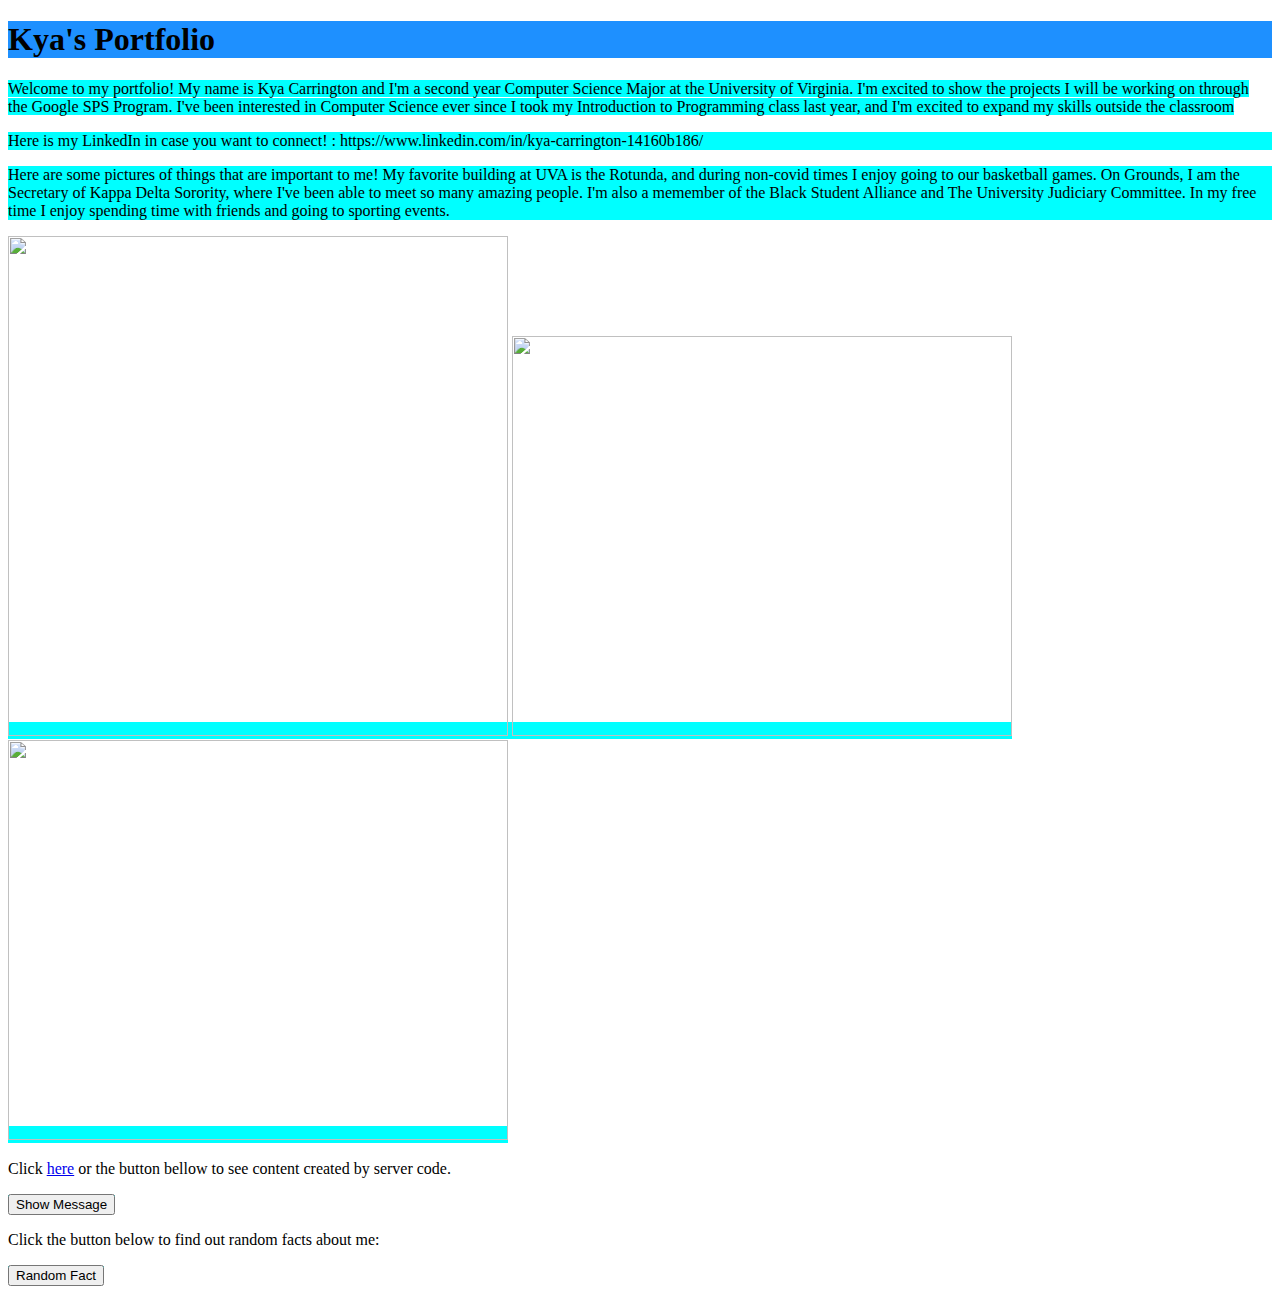
==== portfolio/src/main/webapp/index.html @ 5751d145 "Merge pull request #5 from KyaCarrington/Week2_Form" ====
<!DOCTYPE html>
<html>
  <head>
    <meta charset="UTF-8">
    <title>Kya's Portfolio</title>
    <link rel="stylesheet" href="style.css">
    <script src="script.js"></script>
    <script src="my_script.js"></script>
  </head>
  <body>
    <div id="content">
      <h1 style="background-color:DodgerBlue;">Kya's Portfolio</h1>
        <form action="/form-handler" method="POST">
            
      <p1 style="background-color:  cyan;">
        Welcome to my portfolio! My name is Kya 
          Carrington and I'm a second year
          Computer Science Major at the University of Virginia. I'm 
          excited to show the projects I will be working on through 
          the Google SPS Program. I've been interested in Computer 
          Science ever since I took my Introduction to Programming 
          class last year, and I'm excited to expand my skills 
          outside the classroom 
    
    </p>
      
      
  
    <p style="background-color:cyan;">
         Here is my 
        LinkedIn in case you
        want to connect! : https://www.linkedin.com/in/kya-carrington-14160b186/
</p>
<p style="background-color: cyan;">
    Here are some pictures of things that are important to me!
    My favorite building at UVA is the Rotunda, and during 
    non-covid times I enjoy going to our basketball games.
    On Grounds, I am the Secretary of Kappa Delta Sorority, where I've
    been able to meet so many amazing people. I'm also a memember of
    the Black Student Alliance and The University Judiciary Committee. 
    In my free time I enjoy spending time with friends and going 
    to sporting events. 
</p>
   
      <img src="/images/headshot.jpg" width="500" height="500" />
      
      
      <img src="/images/Rotunda.jpg" width="500" height="400"/>
      <img src="/images/uva.jpg" width="500" height="400"/>

      <p>Click <a href="/hello">here</a> or the button bellow to see content created by server code. </p>
      <button onclink="showtheMessage()">Show Message</button>
      <div id="hello-world-container"></div>
      <p>Click the button below to find out random facts about me:</p>
      <button onclick="addRandomGreeting()">Random Fact</button>
      <div id="greeting-container"></div>
    </div>
  </body>
  
</html>
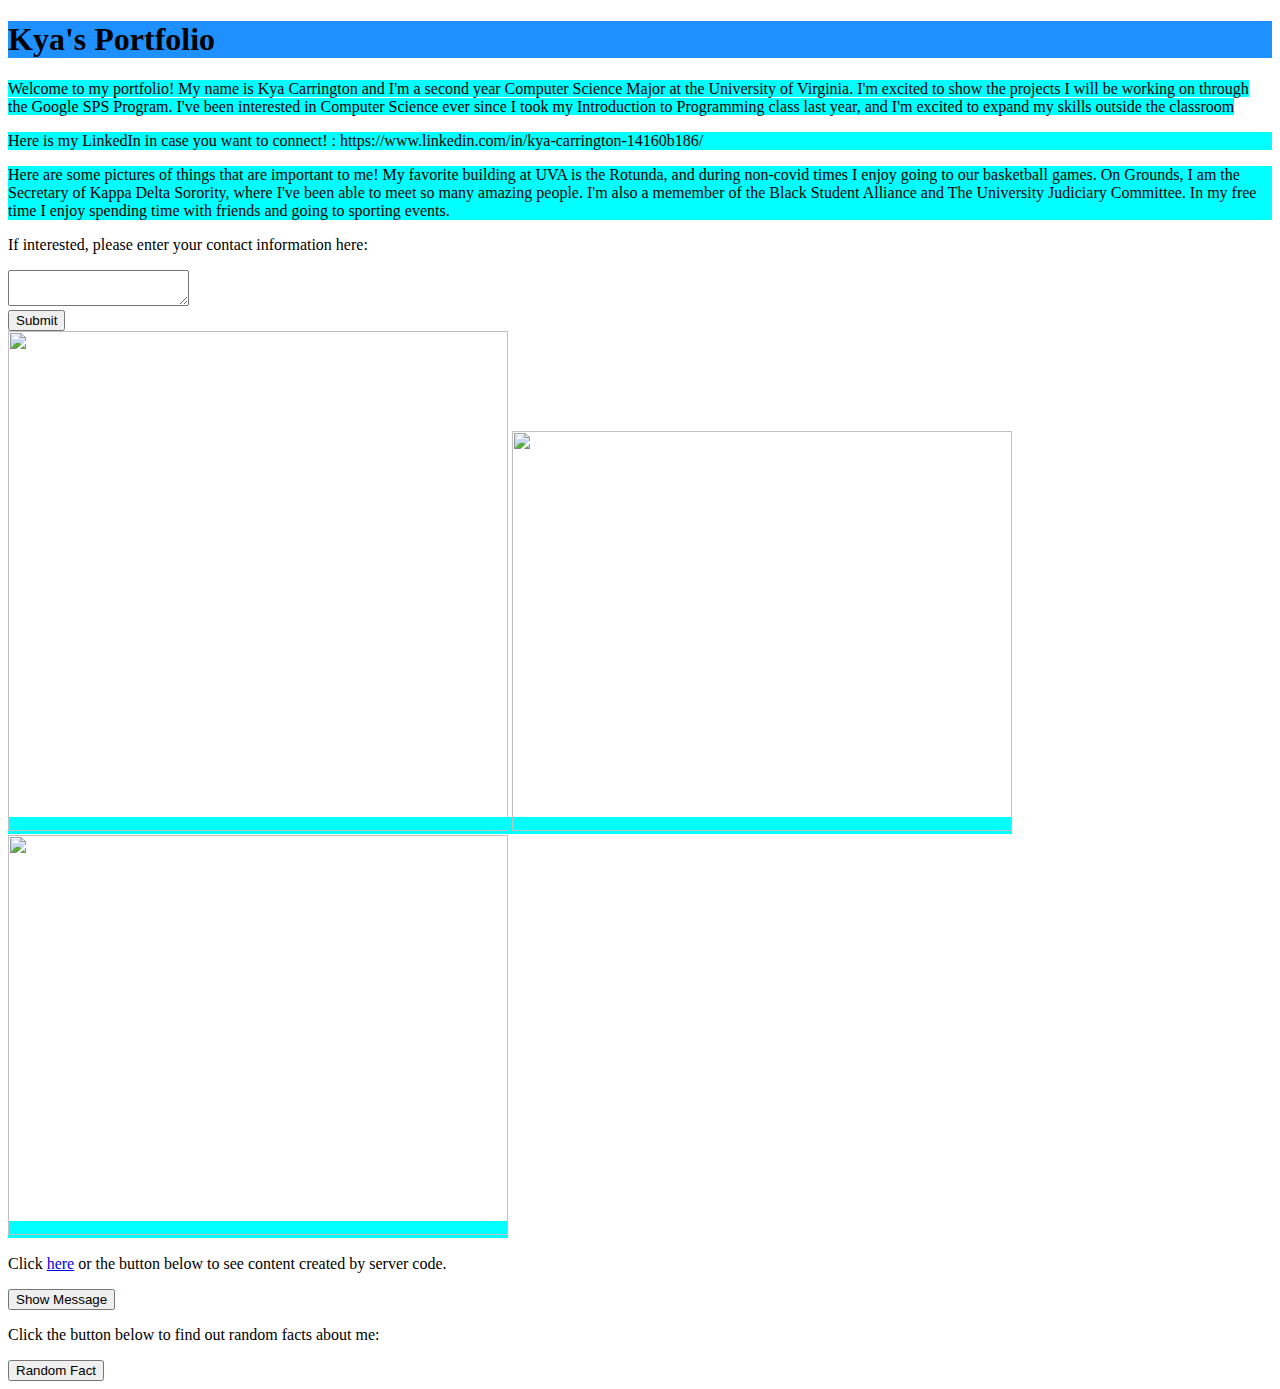
==== commit d145691c: "Merge pull request #6 from KyaCarrington/Week2_Post" ====
--- a/portfolio/src/main/webapp/index.html
+++ b/portfolio/src/main/webapp/index.html
@@ -10,7 +10,7 @@
   <body>
     <div id="content">
       <h1 style="background-color:DodgerBlue;">Kya's Portfolio</h1>
-        <form action="/form-handler" method="POST">
+        
             
       <p1 style="background-color:  cyan;">
         Welcome to my portfolio! My name is Kya 
@@ -41,6 +41,13 @@
     In my free time I enjoy spending time with friends and going 
     to sporting events. 
 </p>
+
+<form action="/form-handler" method="POST">
+             <p>If interested, please enter your contact information here:</p>
+         <textarea name="text-input"> </textarea>
+        <br/>
+        <input type="submit" />
+        </form>
    
       <img src="/images/headshot.jpg" width="500" height="500" />
       
@@ -48,8 +55,8 @@
       <img src="/images/Rotunda.jpg" width="500" height="400"/>
       <img src="/images/uva.jpg" width="500" height="400"/>
 
-      <p>Click <a href="/hello">here</a> or the button bellow to see content created by server code. </p>
-      <button onclink="showtheMessage()">Show Message</button>
+      <p>Click <a href="/hello">here</a> or the button below to see content created by server code. </p>
+      <button onclick="showtheMessage();">Show Message</button>
       <div id="hello-world-container"></div>
       <p>Click the button below to find out random facts about me:</p>
       <button onclick="addRandomGreeting()">Random Fact</button>
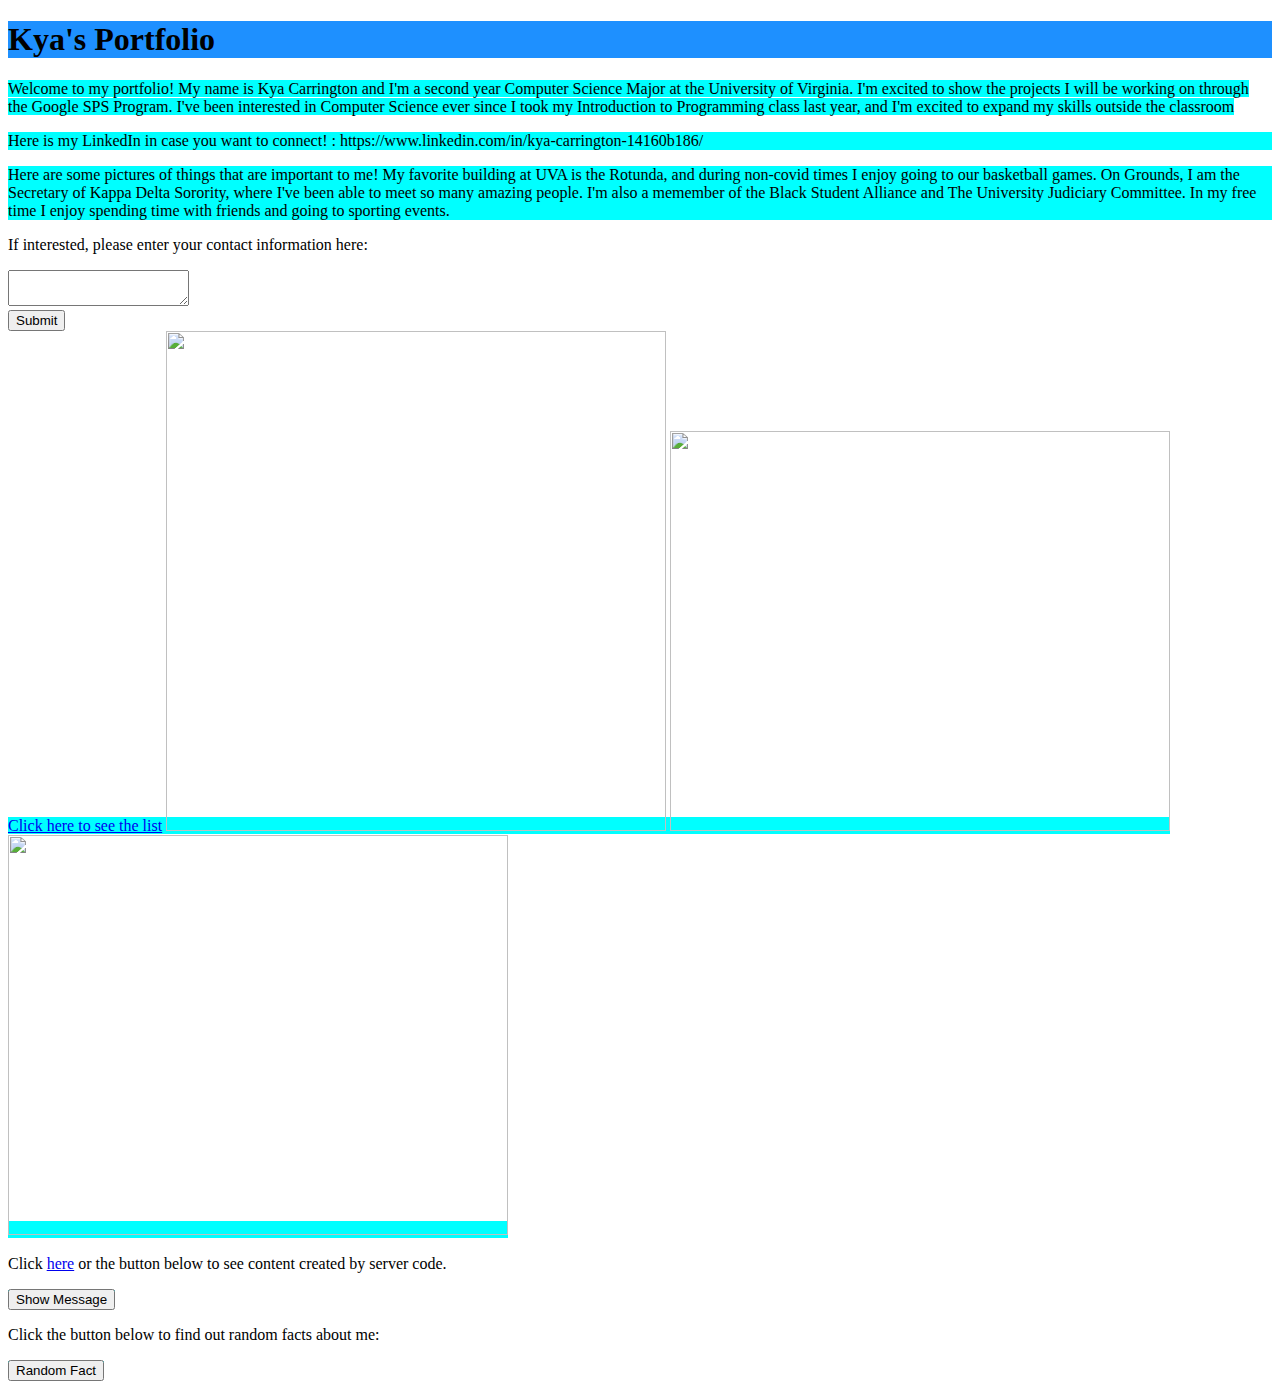
==== commit 8b3d21e1: "Returning the inputted values to the user" ====
--- a/portfolio/src/main/webapp/index.html
+++ b/portfolio/src/main/webapp/index.html
@@ -48,6 +48,7 @@
         <br/>
         <input type="submit" />
         </form>
+    <a href="/list">Click here to see the list</a>
    
       <img src="/images/headshot.jpg" width="500" height="500" />
       
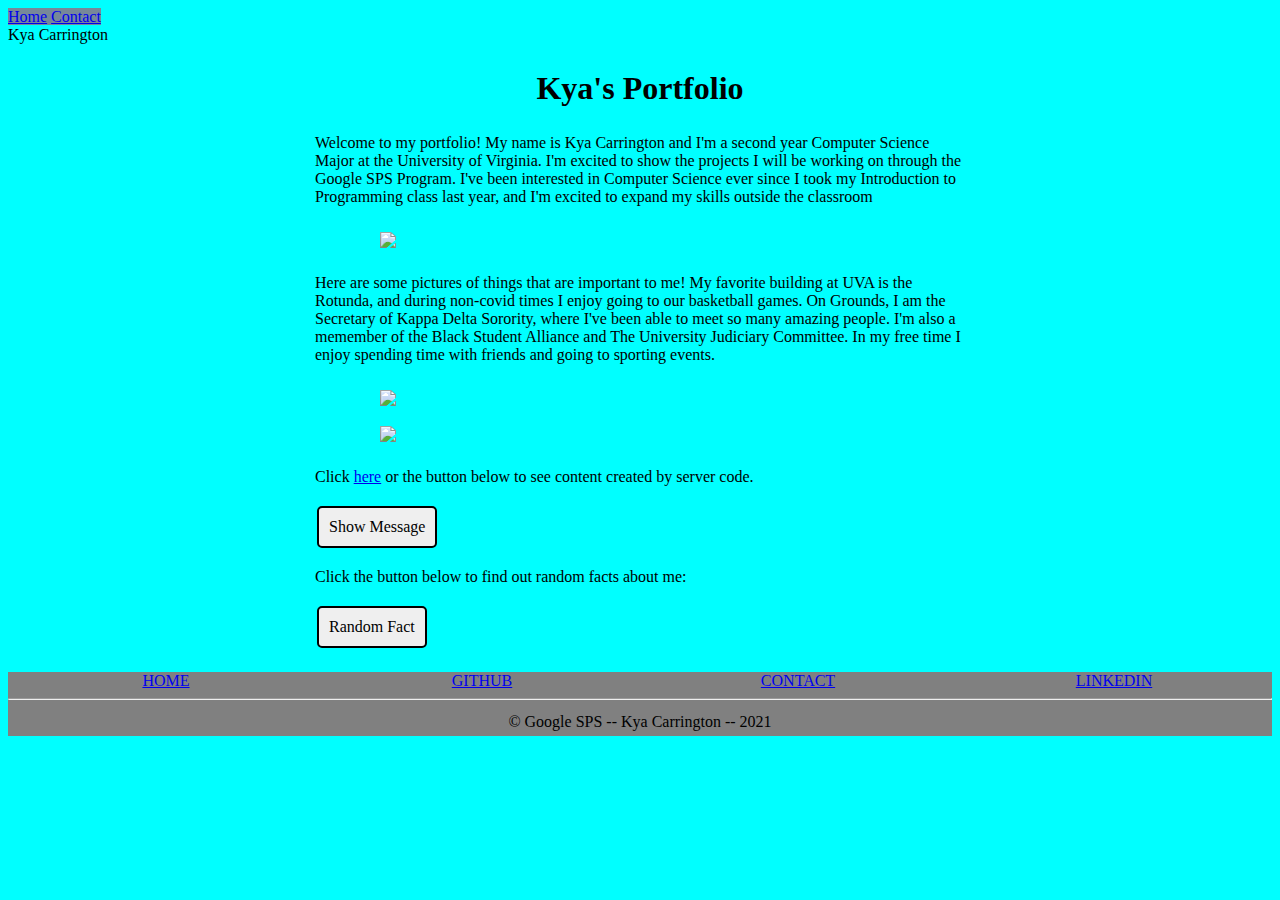
==== commit b9481883: "Made my portfolio page more complex" ====
--- a/portfolio/src/main/webapp/index.html
+++ b/portfolio/src/main/webapp/index.html
@@ -7,12 +7,37 @@
     <script src="script.js"></script>
     <script src="my_script.js"></script>
   </head>
-  <body>
+  
+  <body> 
+    
+    
+   <!-- <body>-->
+
+            
+      <div class="container">
+            <div>
+                <div>
+                    <div class="header">
+                        <a href="index.html">Home</a>
+                    </div>
+                    <div class="header">
+                        <a href="contact.html">Contact</a>
+                    </div>
+                </div>
+                <div class="right-side">
+                    <div class="brand">
+                    Kya Carrington
+                    </div>
+                </div>
+            </div>
+
     <div id="content">
-      <h1 style="background-color:DodgerBlue;">Kya's Portfolio</h1>
-        
+      <h1 class="one-column-centered">Kya's Portfolio</h1>
+
+     
+    </form>
             
-      <p1 style="background-color:  cyan;">
+      <p>
         Welcome to my portfolio! My name is Kya 
           Carrington and I'm a second year
           Computer Science Major at the University of Virginia. I'm 
@@ -23,15 +48,10 @@
           outside the classroom 
     
     </p>
-      
-      
-  
-    <p style="background-color:cyan;">
-         Here is my 
-        LinkedIn in case you
-        want to connect! : https://www.linkedin.com/in/kya-carrington-14160b186/
-</p>
-<p style="background-color: cyan;">
+    
+      <img src="/images/headshot.jpg" width="50%" class="center"/>
+
+<p>
     Here are some pictures of things that are important to me!
     My favorite building at UVA is the Rotunda, and during 
     non-covid times I enjoy going to our basketball games.
@@ -42,27 +62,43 @@
     to sporting events. 
 </p>
 
-<form action="/form-handler" method="POST">
-             <p>If interested, please enter your contact information here:</p>
-         <textarea name="text-input"> </textarea>
-        <br/>
-        <input type="submit" />
-        </form>
-    <a href="/list">Click here to see the list</a>
-   
-      <img src="/images/headshot.jpg" width="500" height="500" />
-      
-      
-      <img src="/images/Rotunda.jpg" width="500" height="400"/>
-      <img src="/images/uva.jpg" width="500" height="400"/>
+      <img src="/images/Rotunda.jpg" width="50%" class="center"/>
+      <img src="/images/uva.jpg" width="50%" class="center"/>
 
-      <p>Click <a href="/hello">here</a> or the button below to see content created by server code. </p>
+<!-- 
+   <a href="https://www.linkedin.com/in/kya-carrington-14160b186/" class="center "><button>Connect with Me</button></a>
+-->
+
+    <p>Click <a href="/hello">here</a> or the button below to see content created by server code. </p>
       <button onclick="showtheMessage();">Show Message</button>
       <div id="hello-world-container"></div>
       <p>Click the button below to find out random facts about me:</p>
       <button onclick="addRandomGreeting()">Random Fact</button>
       <div id="greeting-container"></div>
+   
+       
     </div>
+    <section id="footer">
+            <div class="three-column-div">
+                <div class="row">
+                    <a  href="index.html">Home</a>
+                </div>
+                <div class="row">
+                    <a  href="https://github.com/KyaCarrington" target="_blank">GitHub</a>
+                </div>
+                <div class="row">
+                    <a href="contact.html">Contact</a>
+                </div>
+            
+            <div class="row">
+                <a href="https://www.linkedin.com/in/kya-carrington-14160b186/" target="_blank">LinkedIn</a>
+            </div>
+            </div>
+            <hr>
+            <div class="one-column-centered">
+                <a>© Google SPS -- Kya Carrington -- 2021</a>
+            </div>
+        </section>
   </body>
   
 </html>
--- a/portfolio/src/main/webapp/style.css
+++ b/portfolio/src/main/webapp/style.css
@@ -0,0 +1,115 @@
+body{
+    background-color: aqua;
+}
+
+#content {
+  margin-left: auto;
+  margin-right: auto;
+  width: 650px;
+}
+
+#greeting-container {
+  margin-top: 20px;
+}
+
+h1, p, button{
+    font-family: Lucida Sans;
+}
+
+p{
+    font-size: 16px;
+}
+
+button{
+    background-color: aqua(255,255,255);
+    border: 2px solid black;
+    border-radius: 5px;
+    color: aqua(0,0,0);
+    padding: 10px 10px;
+    text-align: center;
+    text-decoration: none;
+    display: inline-block;
+    font-size: 16px;
+    margin: 4px 2px;
+    cursor: pointer;
+}
+
+.center{
+    display:block;
+    margin: auto;
+    width: 80%;
+    padding: 10px;
+}
+
+.btn{
+    display: inline-block;
+    margin-top: 1.5rem;
+    padding: 1rem 2rem;
+    border: none;
+    color: white;
+    background-color: black;
+    border: 1px solid #f1f1f1;
+    border-radius: 35px;
+    transition: .2s;
+}
+
+.header{
+    display: inline;
+    background-color:lightslategray;
+    font-size: medium;
+}
+
+.one-column-centered{
+    padding: 5px 0;
+    flex-direction: column;
+    justify-content: center;
+    align-items: center;
+    text-align: center;
+}
+
+#footer {
+    background-color: grey;
+}
+
+.three-column-div{
+    display:grid;
+    grid-template-columns: 1fr 1fr 1fr 1fr;
+    text-align: center;
+    text-transform: uppercase;
+    color: #8a8a8a;
+}
+
+/*Contact Page */
+input[type=text], select, textarea {
+  width: 100%; 
+  padding: 12px;  
+  border: 1px solid #ccc; /* Gray border */
+  border-radius: 4px; 
+  box-sizing: border-box; 
+  margin-top: 6px; 
+  margin-bottom: 16px; 
+  /*resize: vertical */
+}
+
+/* Style the submit button with a specific background color etc */
+input[type=submit] {
+  background-color: #4CAF50;
+  color: white;
+  padding: 12px 20px;
+  border: none;
+  border-radius: 4px;
+  cursor: pointer;
+}
+
+/* When moving the mouse over the submit button, add a darker green color */
+input[type=submit]:hover {
+  background-color: #45a049;
+}
+
+#thanks{
+    text-align: center;
+}
+
+#thanksheader{
+    background-color: blue;
+}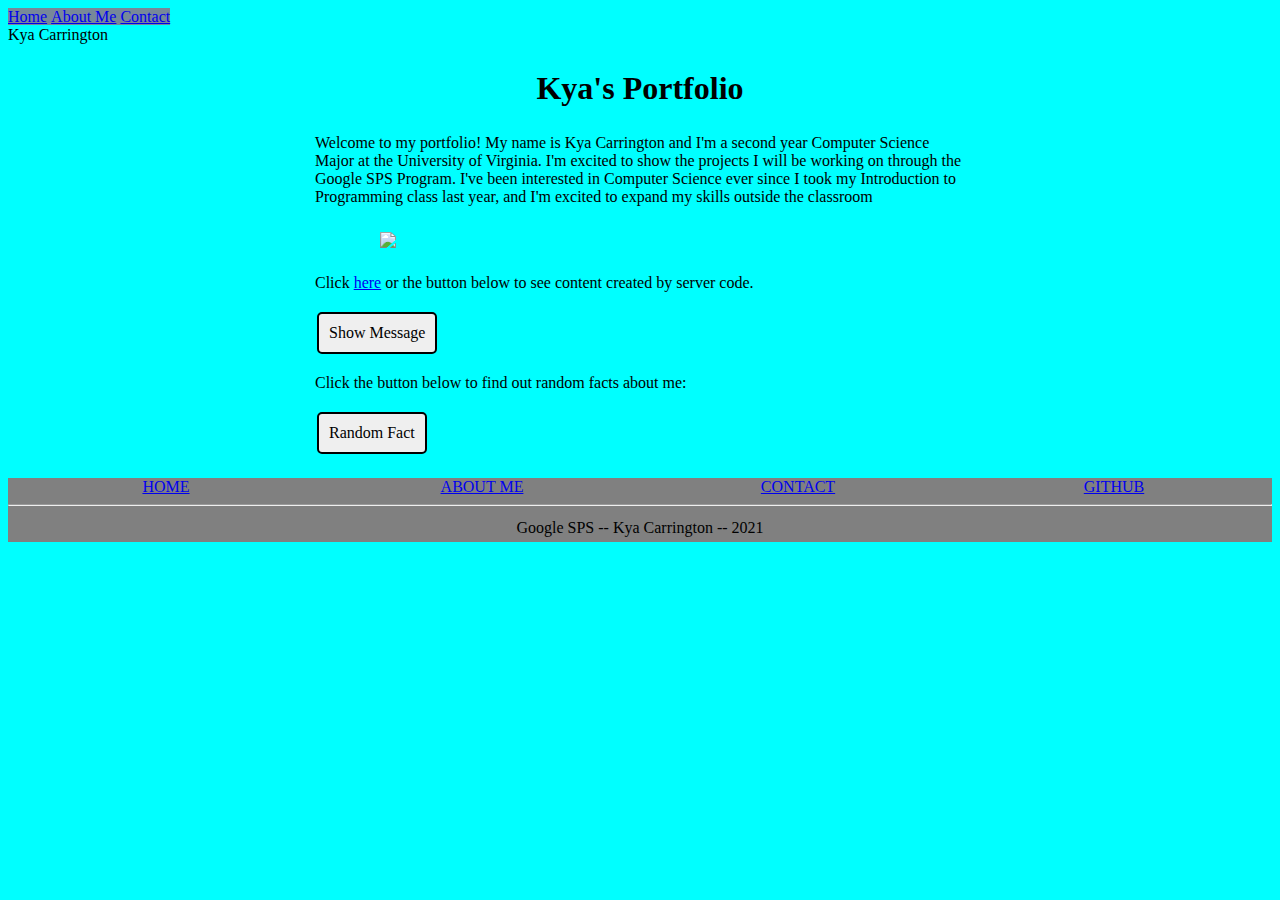
==== commit a0400eb2: "Added an about me page, updated my css file to make my website more appealing" ====
--- a/portfolio/src/main/webapp/index.html
+++ b/portfolio/src/main/webapp/index.html
@@ -21,8 +21,12 @@
                         <a href="index.html">Home</a>
                     </div>
                     <div class="header">
+                        <a href="aboutMe.html">About Me</a>
+                    </div>
+                    <div class="header">
                         <a href="contact.html">Contact</a>
                     </div>
+                    
                 </div>
                 <div class="right-side">
                     <div class="brand">
@@ -51,7 +55,7 @@
     
       <img src="/images/headshot.jpg" width="50%" class="center"/>
 
-<p>
+<!-- <p>
     Here are some pictures of things that are important to me!
     My favorite building at UVA is the Rotunda, and during 
     non-covid times I enjoy going to our basketball games.
@@ -64,7 +68,7 @@
 
       <img src="/images/Rotunda.jpg" width="50%" class="center"/>
       <img src="/images/uva.jpg" width="50%" class="center"/>
-
+-->
 <!-- 
    <a href="https://www.linkedin.com/in/kya-carrington-14160b186/" class="center "><button>Connect with Me</button></a>
 -->
@@ -84,19 +88,23 @@
                     <a  href="index.html">Home</a>
                 </div>
                 <div class="row">
-                    <a  href="https://github.com/KyaCarrington" target="_blank">GitHub</a>
+                    <a href="aboutMe.html">About Me</a>
                 </div>
                 <div class="row">
                     <a href="contact.html">Contact</a>
                 </div>
-            
-            <div class="row">
+                <div class="row">
+                    <a  href="https://github.com/KyaCarrington" target="_blank">GitHub</a>
+                </div>
+                
+                
+            <!--<div class="row">
                 <a href="https://www.linkedin.com/in/kya-carrington-14160b186/" target="_blank">LinkedIn</a>
-            </div>
+            </div> -->
             </div>
             <hr>
             <div class="one-column-centered">
-                <a>© Google SPS -- Kya Carrington -- 2021</a>
+                <a> Google SPS -- Kya Carrington -- 2021</a>
             </div>
         </section>
   </body>
--- a/portfolio/src/main/webapp/style.css
+++ b/portfolio/src/main/webapp/style.css
@@ -93,7 +93,7 @@
 
 /* Style the submit button with a specific background color etc */
 input[type=submit] {
-  background-color: #4CAF50;
+  background-color: rgb(0, 153, 255);
   color: white;
   padding: 12px 20px;
   border: none;
@@ -103,7 +103,7 @@
 
 /* When moving the mouse over the submit button, add a darker green color */
 input[type=submit]:hover {
-  background-color: #45a049;
+  background-color: blue;
 }
 
 #thanks{
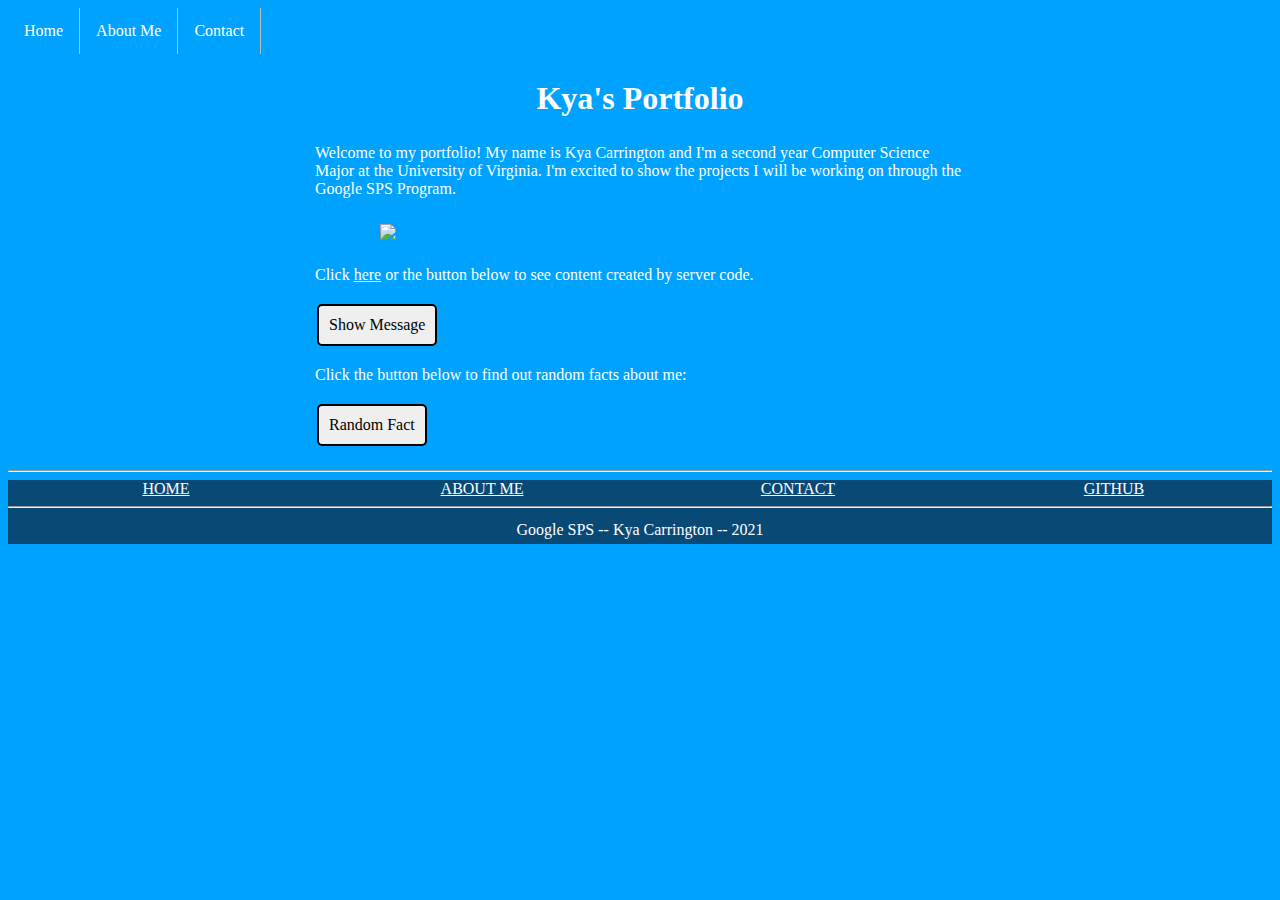
==== commit afa86326: "Added more CSS elements to make my webpage more appealing (a navigation bar, footer, etc.)" ====
--- a/portfolio/src/main/webapp/index.html
+++ b/portfolio/src/main/webapp/index.html
@@ -9,30 +9,17 @@
   </head>
   
   <body> 
-    
-    
-   <!-- <body>-->
-
             
       <div class="container">
             <div>
                 <div>
-                    <div class="header">
-                        <a href="index.html">Home</a>
-                    </div>
-                    <div class="header">
-                        <a href="aboutMe.html">About Me</a>
-                    </div>
-                    <div class="header">
-                        <a href="contact.html">Contact</a>
-                    </div>
-                    
-                </div>
-                <div class="right-side">
-                    <div class="brand">
-                    Kya Carrington
-                    </div>
-                </div>
+<ul>
+  <li><a href="index.html">Home</a></li>
+  <li><a href="aboutMe.html">About Me</a></li>
+  <li><a href="contact.html">Contact</a></li>
+</ul>
+                </div> 
+              
             </div>
 
     <div id="content">
@@ -46,32 +33,12 @@
           Carrington and I'm a second year
           Computer Science Major at the University of Virginia. I'm 
           excited to show the projects I will be working on through 
-          the Google SPS Program. I've been interested in Computer 
-          Science ever since I took my Introduction to Programming 
-          class last year, and I'm excited to expand my skills 
-          outside the classroom 
+          the Google SPS Program. 
     
     </p>
     
       <img src="/images/headshot.jpg" width="50%" class="center"/>
 
-<!-- <p>
-    Here are some pictures of things that are important to me!
-    My favorite building at UVA is the Rotunda, and during 
-    non-covid times I enjoy going to our basketball games.
-    On Grounds, I am the Secretary of Kappa Delta Sorority, where I've
-    been able to meet so many amazing people. I'm also a memember of
-    the Black Student Alliance and The University Judiciary Committee. 
-    In my free time I enjoy spending time with friends and going 
-    to sporting events. 
-</p>
-
-      <img src="/images/Rotunda.jpg" width="50%" class="center"/>
-      <img src="/images/uva.jpg" width="50%" class="center"/>
--->
-<!-- 
-   <a href="https://www.linkedin.com/in/kya-carrington-14160b186/" class="center "><button>Connect with Me</button></a>
--->
 
     <p>Click <a href="/hello">here</a> or the button below to see content created by server code. </p>
       <button onclick="showtheMessage();">Show Message</button>
@@ -82,6 +49,7 @@
    
        
     </div>
+    <hr>
     <section id="footer">
             <div class="three-column-div">
                 <div class="row">
@@ -97,10 +65,6 @@
                     <a  href="https://github.com/KyaCarrington" target="_blank">GitHub</a>
                 </div>
                 
-                
-            <!--<div class="row">
-                <a href="https://www.linkedin.com/in/kya-carrington-14160b186/" target="_blank">LinkedIn</a>
-            </div> -->
             </div>
             <hr>
             <div class="one-column-centered">
--- a/portfolio/src/main/webapp/style.css
+++ b/portfolio/src/main/webapp/style.css
@@ -1,5 +1,6 @@
 body{
-    background-color: aqua;
+    background-color: rgb(0, 162, 255);
+    color: white;
 }
 
 #content {
@@ -65,10 +66,13 @@
     justify-content: center;
     align-items: center;
     text-align: center;
+    text-emphasis-color: white;
 }
 
 #footer {
-    background-color: grey;
+    background-color:rgb(8, 73, 117);
+    font-size: medium;
+    color: white;
 }
 
 .three-column-div{
@@ -76,7 +80,7 @@
     grid-template-columns: 1fr 1fr 1fr 1fr;
     text-align: center;
     text-transform: uppercase;
-    color: #8a8a8a;
+   /* color: #8a8a8a; */
 }
 
 /*Contact Page */
@@ -101,7 +105,7 @@
   cursor: pointer;
 }
 
-/* When moving the mouse over the submit button, add a darker green color */
+
 input[type=submit]:hover {
   background-color: blue;
 }
@@ -112,4 +116,33 @@
 
 #thanksheader{
     background-color: blue;
+}
+
+ul {
+  list-style-type: none;
+  margin: 0;
+  padding: 0;
+  overflow: hidden;
+  background-color: rgb(0, 162, 255);
+}
+
+li {
+  float: left;
+}
+li {
+  border-right: 1px solid rgb(187, 187, 187);
+}
+li a {
+  display: block;
+  color: white;
+  text-align: center;
+  padding: 14px 16px;
+  text-decoration: none;
+}
+
+li a:hover {
+  background-color:blue;
+}
+a:any-link {
+   color:white;
 }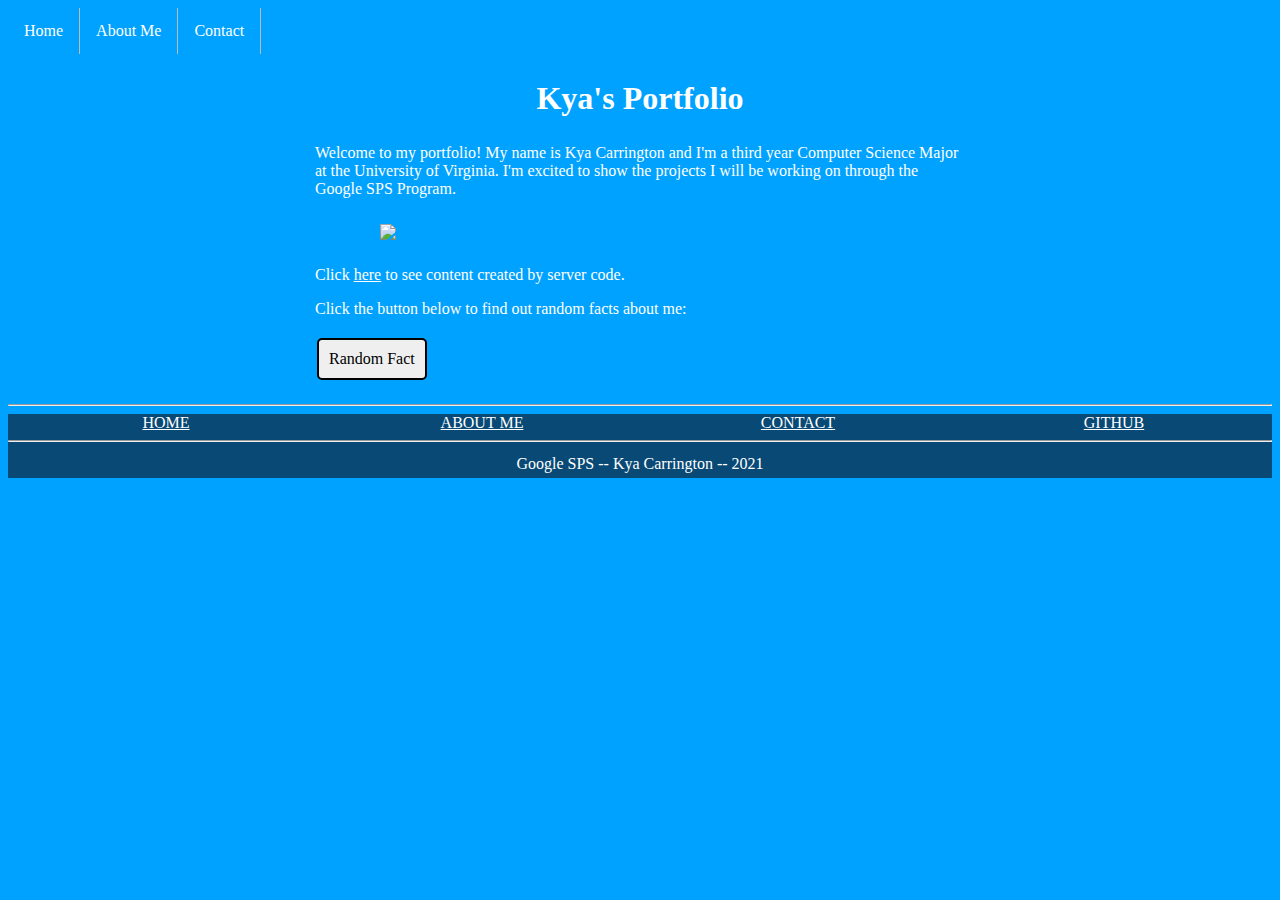
==== commit d689df1e: "Updated information" ====
--- a/portfolio/src/main/webapp/index.html
+++ b/portfolio/src/main/webapp/index.html
@@ -30,7 +30,7 @@
             
       <p>
         Welcome to my portfolio! My name is Kya 
-          Carrington and I'm a second year
+          Carrington and I'm a third year
           Computer Science Major at the University of Virginia. I'm 
           excited to show the projects I will be working on through 
           the Google SPS Program. 
@@ -40,9 +40,7 @@
       <img src="/images/headshot.jpg" width="50%" class="center"/>
 
 
-    <p>Click <a href="/hello">here</a> or the button below to see content created by server code. </p>
-      <button onclick="showtheMessage();">Show Message</button>
-      <div id="hello-world-container"></div>
+    <p>Click <a href="/hello">here</a> to see content created by server code. </p>
       <p>Click the button below to find out random facts about me:</p>
       <button onclick="addRandomGreeting()">Random Fact</button>
       <div id="greeting-container"></div>
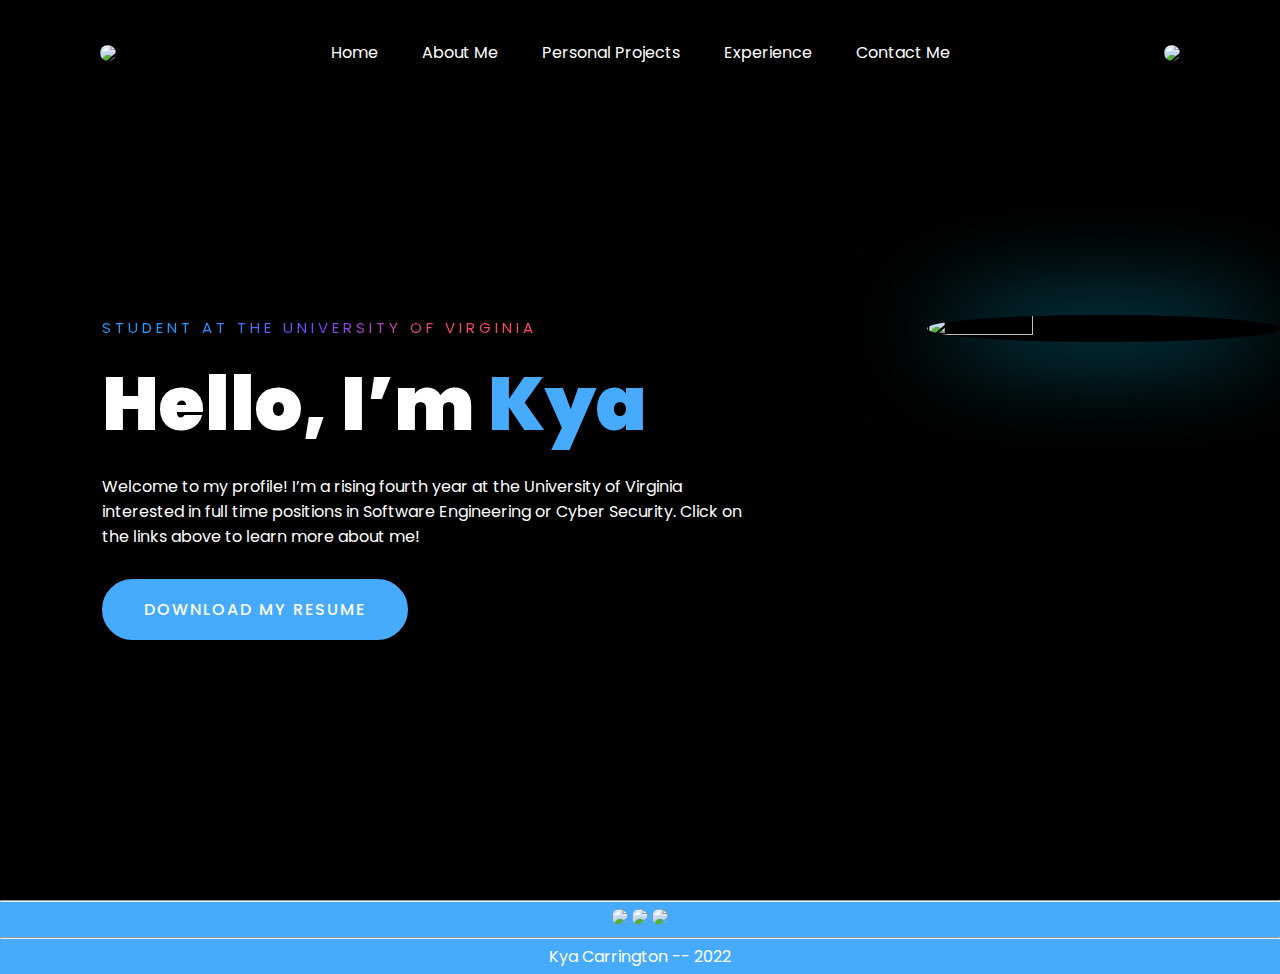
==== commit 96584656: "Added fun facts and fixed formatting" ====
--- a/portfolio/src/main/webapp/index.html
+++ b/portfolio/src/main/webapp/index.html
@@ -1,74 +1,71 @@
 <!DOCTYPE html>
-<html>
-  <head>
+<html lang="en">
+<head>
     <meta charset="UTF-8">
     <title>Kya's Portfolio</title>
-    <link rel="stylesheet" href="style.css">
-    <script src="script.js"></script>
-    <script src="my_script.js"></script>
-  </head>
-  
-  <body> 
+    <!----CSS link----->
+    <link rel="stylesheet" href="titleCssPage.css">
+</head>
+<body>
+    <div class="hero">
+        <nav>
+            <img src="/images/uva.jpg" class="logo">
+            <ul>
+                <li><a href="index.html">Home</a></li>
+                <li><a href="newAboutMe.html">About Me</a></li>
+                <li><a href="projects.html">Personal Projects</a></li>
+                <li><a href="exp.html">Experience</a></li>
+                <li><a href="newContact.html">Contact Me</a></li>
+            </ul>
+            <img src="/images/uva.jpg" class="logo">
+        </nav>
+        <div class="content">
+         <!-- <div style="text-align: right;"><img src="/images/headshot.jpg" width="50%" /></div> -->
+         <!-- source: https://www.hostpapa.com/knowledgebase/align-float-images-website/ -->
+         <img class="GLOW" src="/images/headshot.jpg" alt="" width="30%" height="30%" id="hp"/>
             
-      <div class="container">
-            <div>
-                <div>
-<ul>
-  <li><a href="index.html">Home</a></li>
-  <li><a href="aboutMe.html">About Me</a></li>
-  <li><a href="contact.html">Contact</a></li>
-</ul>
-                </div> 
-              
-            </div>
-
-    <div id="content">
-      <h1 class="one-column-centered">Kya's Portfolio</h1>
-
-     
-    </form>
-            
-      <p>
-        Welcome to my portfolio! My name is Kya 
-          Carrington and I'm a third year
-          Computer Science Major at the University of Virginia. I'm 
-          excited to show the projects I will be working on through 
-          the Google SPS Program. 
-    
-    </p>
-    
-      <img src="/images/headshot.jpg" width="50%" class="center"/>
-
-
-    <p>Click <a href="/hello">here</a> to see content created by server code. </p>
-      <p>Click the button below to find out random facts about me:</p>
-      <button onclick="addRandomGreeting()">Random Fact</button>
-      <div id="greeting-container"></div>
-   
-       
+            <span class="title">Student at the University of Virginia</span>
+            <h1>Hello, I’m <span>Kya</span></h1>
+            <p>Welcome to my profile! I’m a rising fourth year at the University of Virginia interested in full time positions in Software Engineering or Cyber Security. Click on the links above to learn more about me!</p>
+            <a href="/images/Kya_Carrington_Updated_Resume_2022.pdf" class="btn">Download My Resume</a>
+        
+           <!--   <div id="div1">
+                <img src="/images/headshot.jpg">;
+              </div> -->
+       <!--<img src="/images/headshot.jpg" width="50%" align="right" position="relative"/>--> 
+        </div>
     </div>
     <hr>
-    <section id="footer">
-            <div class="three-column-div">
-                <div class="row">
-                    <a  href="index.html">Home</a>
-                </div>
-                <div class="row">
-                    <a href="aboutMe.html">About Me</a>
-                </div>
-                <div class="row">
-                    <a href="contact.html">Contact</a>
-                </div>
-                <div class="row">
-                    <a  href="https://github.com/KyaCarrington" target="_blank">GitHub</a>
-                </div>
+        <section id="footer">
+           <!-- <div class="three-column-div"> -->
+            <div class="one-column-centered">
+                    
+                    <a href="https://github.com/KyaCarrington"><img id="icons" src="/images/icons8-github-50.png"></a>
+                    <a href="https://www.linkedin.com/in/kya-carrington-14160b186/"><img id="icons" src="/images/icons8-linkedin-50.png"></a>
+                    <a href="mailto:kyamcarrington@gmail.com"><img id="icons" src="/images/icons8-email-50.png"></a>
                 
-            </div>
+                <!--
+                    <a href="https://www.linkedin.com/in/kya-carrington-14160b186/"><img src="/images/linkedIn.png" style="width:42px;height:42px;"></a>
+                    <a href="https://github.com/KyaCarrington"><img src="/images/github.jpg" style="width:42px;height:42px;"></a>
+                    
+                
+                    <a href="mailto:kyamcarrington@gmail.com"><img src="/images/email.png" style="width:42px;height:42px;"></a>
+                
+                -->
+
+                  <!-- <a href="https://github.com/KyaCarrington" target="_blank">GitHub</a>--> 
+       
+            </div>  
+            <!-- </div> -->
             <hr>
+            
             <div class="one-column-centered">
-                <a> Google SPS -- Kya Carrington -- 2021</a>
-            </div>
-        </section>
-  </body>
-  
-</html>
+                Kya Carrington -- 2022
+                <!-- <a> Google SPS -- Kya Carrington -- 2021</a> -->
+               <!--- <a href="https://github.com/KyaCarrington/software-product-sprint"><img src="/images/github.jpg" style="width:42px;height:42px;"></a> -->
+               <!-- <a href="https://github.com/KyaCarrington/software-product-sprint"><img src="/images/github.jpg" style="width:42px;height:42px;"></a>
+               <a href="https://www.linkedin.com/in/kya-carrington-14160b186/"><img src="/images/linkedIn.png" style="width:42px;height:42px;"></a>
+               <a href="mailto:kyamcarrington@gmail.com"><img src="email.png" style="width:42px;height:42px;"></a> -->
+        </div>
+</body>
+</html>--- a/portfolio/src/main/webapp/titleCssPage.css
+++ b/portfolio/src/main/webapp/titleCssPage.css
@@ -0,0 +1,191 @@
+@import url('https://fonts.googleapis.com/css2?family=Poppins:wght@400;500;600;700&display=swap');
+*{
+    margin: 0;
+    padding: 0;
+    box-sizing: border-box;
+    font-family: 'Poppins', sans-serif;
+}
+a{
+    text-decoration: none;
+}
+.hero{
+    width: 100%;
+    height: 100vh;
+    /*background: black; */
+    background: black;
+    background-size: cover;
+}
+nav{
+    display: flex;
+    align-items: center;
+    justify-content: space-between;
+    padding: 30px 100px;
+}
+.logo{
+    max-height: 60px;
+}
+nav ul li{
+    list-style: none;
+    display: inline-block;
+    padding: 10px 20px;
+}
+nav ul li a{
+    color: white;
+    position: relative;
+    padding: 5px 0;
+}
+nav ul li a:hover{
+    color: #47abfd;
+}
+nav ul li a:after{
+    content: "";
+    position: absolute;
+    left: 0;
+    width: 0;
+    height: 3px;
+    background: #47abfd;
+    transition: .3s;
+    bottom: 0;
+}
+nav ul li a:hover:after{
+    width: 100%;
+}
+.btn{
+    color: rgb(0, 0, 0);
+    font-size: 16px;
+    text-transform: uppercase;
+    letter-spacing: 2px;
+    padding: 16px 40px;
+    border-radius: 500px;
+    display: inline-block;
+    font-weight: 500;
+    transition: all .4s ease-in-out;
+    background-size: 152% 100%;
+    background: #47abfd;
+    border: 2px solid #47abfd;
+}
+.btn:hover{
+    background: transparent;
+    border-color: #47abfd;
+    color: #47abfd;
+}
+.content{
+    position: absolute;
+    top: 35%;
+    left: 8%;
+}
+.content .title{
+    color: #ffffff;
+    font-size: 15px;
+    text-transform: uppercase;
+    letter-spacing: 4px;
+    display: inline-block;
+    margin-bottom: 20px;
+    background: linear-gradient(120deg, #1c99fe 20.69%, #7644ff 50.19%,#fd4766 79.69%);
+    -webkit-background-clip: text;
+    -webkit-text-fill-color: transparent;
+}
+.content h1{
+    color: #ffffff;
+    font-size: 75px;
+    font-weight: 900;
+    line-height: 90px;
+    text-transform: inherit;
+    width: 70%;
+}
+.content h1 span{
+    color: #47abfd;
+}
+.content p{
+    width: 55%;
+    color: #ffffff;
+    margin-top: 25px;
+    margin-bottom: 30px;
+}
+
+#footer {
+    /*background-color:rgb(5, 5, 5); */
+    background-color: #47abfd;
+    font-size: medium;
+    color: white;
+}
+
+.three-column-div{
+    display:grid;
+    grid-template-columns: 1fr 1fr 1fr 1fr;
+    text-align: center;
+    text-transform: uppercase;
+    text-emphasis-color: white;
+   /* color: #8a8a8a; */
+}
+
+.one-column-centered{
+    padding: 5px 0;
+    flex-direction: column;
+    justify-content: center;
+    align-items: center;
+    text-align: center;
+    text-emphasis-color: white;
+}
+
+a:any-link {
+    color:white;
+ }
+
+img2 {
+    opacity: 0.5;
+  }
+  
+img2:hover {
+    opacity: 1.0;
+  }
+
+.headshot{
+    padding: 5px 0;
+    flex-direction: column;
+    justify-content: center;
+    align-items: center;
+    text-align: center;
+    height: 400px;
+    width: auto;
+}
+
+
+#icons{
+    max-height: 30px;
+    max-width: 30px;
+}
+
+body{
+    background-color: #47abfd;;
+    color: #47abfd;
+}
+
+/* #div1 {
+    width: 300px;
+    height: 300px;
+    background-color: black;
+    line-height: 300px;
+    text-align: right;
+  }
+#div1 img {
+    vertical-align: middle;
+  }
+  */
+
+#hp  {
+    float: right;    
+     margin: 0 0 0 15px;
+}
+
+/* https://www.w3schools.com/howto/howto_css_rounded_images.asp */
+img {
+    border-radius: 50%;
+  }
+
+.GLOW{
+    box-shadow: 0 0 100px rgb(16, 175, 214); 
+}
+#thanks{
+    text-align: center;
+}